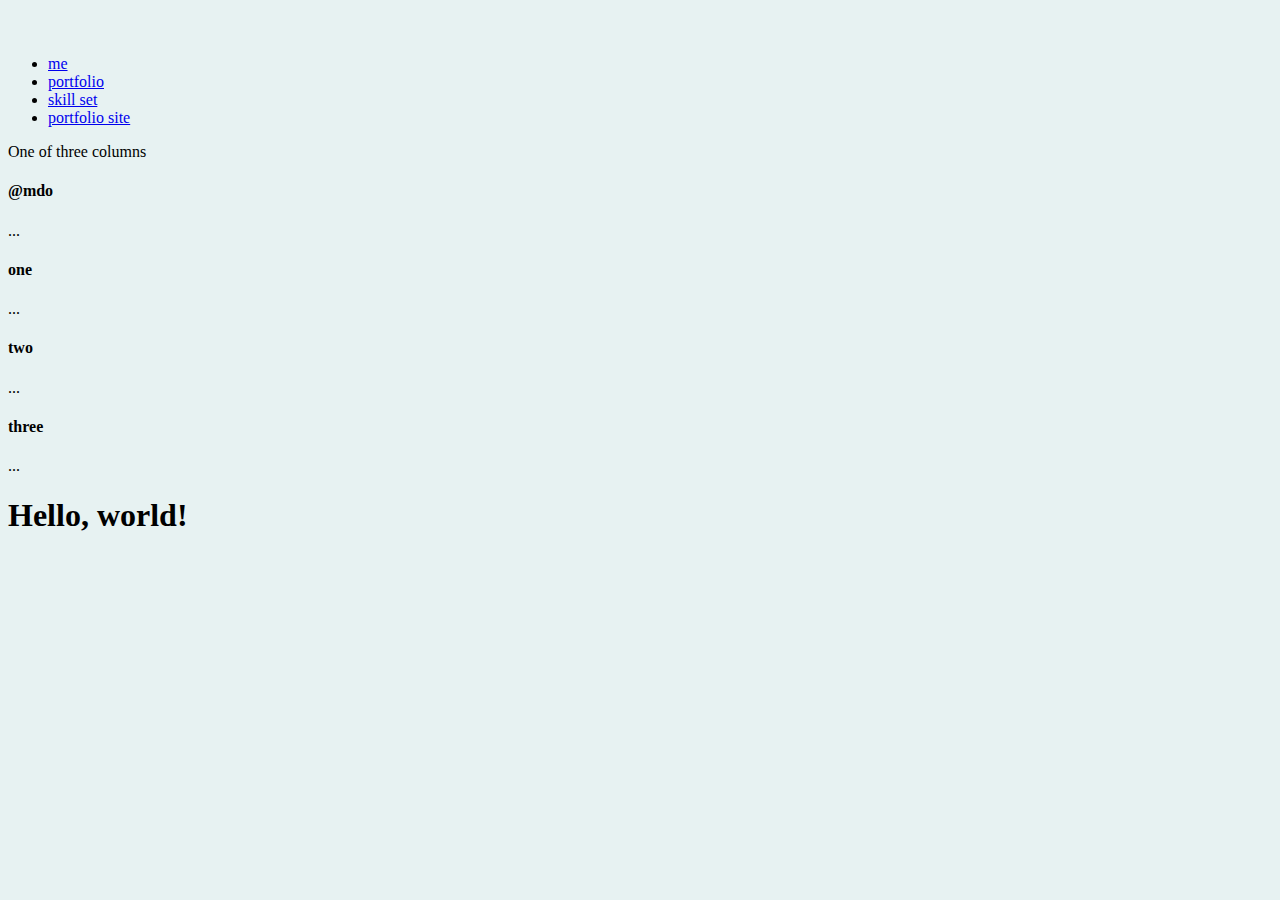
==== static/index.html @ f46d1382 "first commit" ====
<!doctype html>
<html lang="en">
  <head>
    <!-- Required meta tags -->
    <meta charset="utf-8">
    <meta name="viewport" content="width=device-width, initial-scale=1">

    <!-- Bootstrap CSS -->
    <link href="https://cdn.jsdelivr.net/npm/bootstrap@5.0.0-beta3/dist/css/bootstrap.min.css" rel="stylesheet" integrity="sha384-eOJMYsd53ii+scO/bJGFsiCZc+5NDVN2yr8+0RDqr0Ql0h+rP48ckxlpbzKgwra6" crossorigin="anonymous">

    <title>star-ho</title>
  </head>
  <body style="margin-top: 55px;background-color:#e7f2f2">
    <nav id="navbar" class="navbar fixed-top navbar-light bg-light px-3 justify-content-center" >
      <ul class="nav nav-pills ">
        <li class="nav-item">
          <a class="nav-link" href="#fat">me</a>
        </li>
        <li class="nav-item">
          <a class="nav-link" href="#fat">portfolio</a>
        </li>
        <li class="nav-item">
          <a class="nav-link" href="#fat">skill set</a>
        </li>
        <li class="nav-item">
          <a class="nav-link" href="#fat">portfolio site</a>
        </li>
      </ul>
    </nav>

  <div class="container">
    <div class="row">
      <div class="col align-self-end">
        One of three columns
      </div>
    </div>
  </div>
    <div data-bs-spy="scroll" data-bs-target="#navbar" data-bs-offset="0" tabindex="0">
 <h4 id="mdo">@mdo</h4>
      <p>...</p>
      <h4 id="one">one</h4>
      <p>...</p>
      <h4 id="two">two</h4>
      <p>...</p>
      <h4 id="three">three</h4>
      <p>...</p>
    </div>
    <h1>Hello, world!</h1>

    <!-- Optional JavaScript; choose one of the two! -->

    <!-- Option 1: Bootstrap Bundle with Popper -->
    <script src="https://cdn.jsdelivr.net/npm/bootstrap@5.0.0-beta3/dist/js/bootstrap.bundle.min.js" integrity="sha384-JEW9xMcG8R+pH31jmWH6WWP0WintQrMb4s7ZOdauHnUtxwoG2vI5DkLtS3qm9Ekf" crossorigin="anonymous"></script>

    <!-- Option 2: Separate Popper and Bootstrap JS -->
    <!--
    <script src="https://cdn.jsdelivr.net/npm/@popperjs/core@2.9.1/dist/umd/popper.min.js" integrity="sha384-SR1sx49pcuLnqZUnnPwx6FCym0wLsk5JZuNx2bPPENzswTNFaQU1RDvt3wT4gWFG" crossorigin="anonymous"></script>
    <script src="https://cdn.jsdelivr.net/npm/bootstrap@5.0.0-beta3/dist/js/bootstrap.min.js" integrity="sha384-j0CNLUeiqtyaRmlzUHCPZ+Gy5fQu0dQ6eZ/xAww941Ai1SxSY+0EQqNXNE6DZiVc" crossorigin="anonymous"></script>
    -->
  </body>
</html>
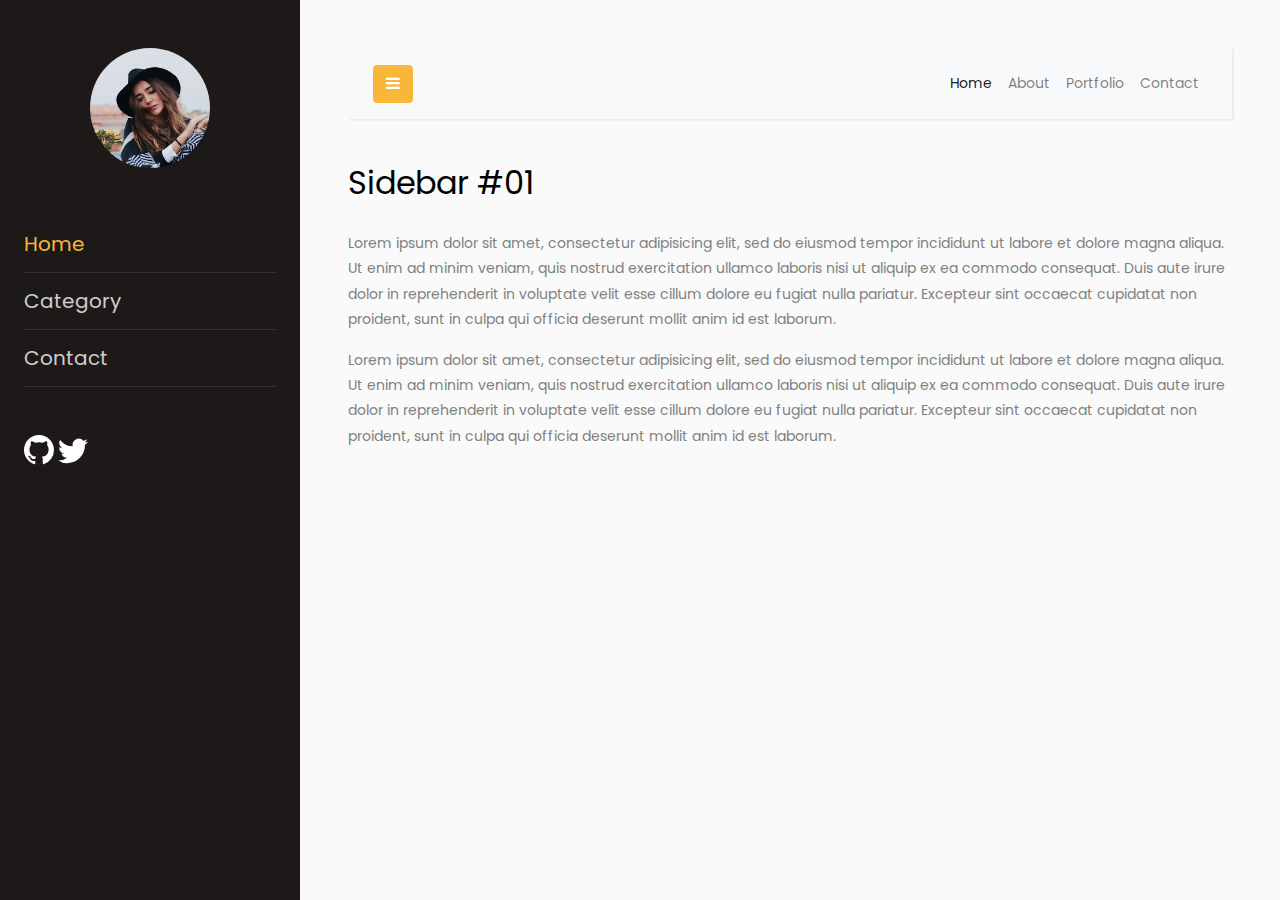
==== commit 19e57a07: "front change" ====
--- a/static/index.html
+++ b/static/index.html
@@ -1,61 +1,90 @@
 <!doctype html>
 <html lang="en">
   <head>
-    <!-- Required meta tags -->
+  	<title>Star-ho</title>
     <meta charset="utf-8">
-    <meta name="viewport" content="width=device-width, initial-scale=1">
+    <meta name="viewport" content="width=device-width, initial-scale=1, shrink-to-fit=no">
 
-    <!-- Bootstrap CSS -->
-    <link href="https://cdn.jsdelivr.net/npm/bootstrap@5.0.0-beta3/dist/css/bootstrap.min.css" rel="stylesheet" integrity="sha384-eOJMYsd53ii+scO/bJGFsiCZc+5NDVN2yr8+0RDqr0Ql0h+rP48ckxlpbzKgwra6" crossorigin="anonymous">
+    <link href="https://fonts.googleapis.com/css?family=Poppins:300,400,500,600,700,800,900" rel="stylesheet">
+		<style>
 
-    <title>star-ho</title>
+    </style>
+		<link rel="stylesheet" href="https://stackpath.bootstrapcdn.com/font-awesome/4.7.0/css/font-awesome.min.css">
+		<link rel="stylesheet" href="css/style.css">
   </head>
-  <body style="margin-top: 55px;background-color:#e7f2f2">
-    <nav id="navbar" class="navbar fixed-top navbar-light bg-light px-3 justify-content-center" >
-      <ul class="nav nav-pills ">
-        <li class="nav-item">
-          <a class="nav-link" href="#fat">me</a>
-        </li>
-        <li class="nav-item">
-          <a class="nav-link" href="#fat">portfolio</a>
-        </li>
-        <li class="nav-item">
-          <a class="nav-link" href="#fat">skill set</a>
-        </li>
-        <li class="nav-item">
-          <a class="nav-link" href="#fat">portfolio site</a>
-        </li>
-      </ul>
-    </nav>
+  <body>
+		<div class="wrapper d-flex align-items-stretch">
+			<nav id="sidebar">
+				<div class="p-4 pt-5">
+		  		<a href="#" class="img logo rounded-circle mb-5" style="background-image: url(images/logo.jpg);"></a>
+	        <ul class="list-unstyled components mb-5">
+	          <li class="active">
+	            <a href="" style="font-size: 20px;">Home</a>
+	          </li>
+	          <li>
+	            <a href="#" style="font-size: 20px;" >Category</a>
+	          </li>
+	          <li>
+              <a href="#" style="font-size: 20px;">Contact</a>
+	          </li>
+	        </ul>
 
-  <div class="container">
-    <div class="row">
-      <div class="col align-self-end">
-        One of three columns
+	        <div class="footer">
+            <!-- git icon -->
+            <svg xmlns="http://www.w3.org/2000/svg" width="30" height="30" fill="currentColor" class="bi bi-github" viewBox="0 0 16 16">
+              <path d="M8 0C3.58 0 0 3.58 0 8c0 3.54 2.29 6.53 5.47 7.59.4.07.55-.17.55-.38 0-.19-.01-.82-.01-1.49-2.01.37-2.53-.49-2.69-.94-.09-.23-.48-.94-.82-1.13-.28-.15-.68-.52-.01-.53.63-.01 1.08.58 1.23.82.72 1.21 1.87.87 2.33.66.07-.52.28-.87.51-1.07-1.78-.2-3.64-.89-3.64-3.95 0-.87.31-1.59.82-2.15-.08-.2-.36-1.02.08-2.12 0 0 .67-.21 2.2.82.64-.18 1.32-.27 2-.27.68 0 1.36.09 2 .27 1.53-1.04 2.2-.82 2.2-.82.44 1.1.16 1.92.08 2.12.51.56.82 1.27.82 2.15 0 3.07-1.87 3.75-3.65 3.95.29.25.54.73.54 1.48 0 1.07-.01 1.93-.01 2.2 0 .21.15.46.55.38A8.012 8.012 0 0 0 16 8c0-4.42-3.58-8-8-8z"/>
+            </svg>
+            <!-- twitter icon -->
+            <svg xmlns="http://www.w3.org/2000/svg" width="30" height="30" fill="currentColor" class="bi bi-twitter" viewBox="0 0 16 16">
+              <path d="M5.026 15c6.038 0 9.341-5.003 9.341-9.334 0-.14 0-.282-.006-.422A6.685 6.685 0 0 0 16 3.542a6.658 6.658 0 0 1-1.889.518 3.301 3.301 0 0 0 1.447-1.817 6.533 6.533 0 0 1-2.087.793A3.286 3.286 0 0 0 7.875 6.03a9.325 9.325 0 0 1-6.767-3.429 3.289 3.289 0 0 0 1.018 4.382A3.323 3.323 0 0 1 .64 6.575v.045a3.288 3.288 0 0 0 2.632 3.218 3.203 3.203 0 0 1-.865.115 3.23 3.23 0 0 1-.614-.057 3.283 3.283 0 0 0 3.067 2.277A6.588 6.588 0 0 1 .78 13.58a6.32 6.32 0 0 1-.78-.045A9.344 9.344 0 0 0 5.026 15z"/>
+            </svg>
+	        </div>
+
+	      </div>
+    	</nav>
+
+        <!-- Page Content  -->
+      <div id="content" class="p-4 p-md-5">
+
+        <nav class="navbar navbar-expand-lg navbar-light bg-light">
+          <div class="container-fluid">
+
+            <button type="button" id="sidebarCollapse" class="btn btn-primary">
+              <i class="fa fa-bars"></i>
+              <span class="sr-only">Toggle Menu</span>
+            </button>
+            <button class="btn btn-dark d-inline-block d-lg-none ml-auto" type="button" data-toggle="collapse" data-target="#navbarSupportedContent" aria-controls="navbarSupportedContent" aria-expanded="false" aria-label="Toggle navigation">
+                <i class="fa fa-bars"></i>
+            </button>
+
+            <div class="collapse navbar-collapse" id="navbarSupportedContent">
+              <ul class="nav navbar-nav ml-auto">
+                <li class="nav-item active">
+                    <a class="nav-link" href="#">Home</a>
+                </li>
+                <li class="nav-item">
+                    <a class="nav-link" href="#">About</a>
+                </li>
+                <li class="nav-item">
+                    <a class="nav-link" href="#">Portfolio</a>
+                </li>
+                <li class="nav-item">
+                    <a class="nav-link" href="#">Contact</a>
+                </li>
+              </ul>
+            </div>
+          </div>
+        </nav>
+
+        <h2 class="mb-4">Sidebar #01</h2>
+        <p>Lorem ipsum dolor sit amet, consectetur adipisicing elit, sed do eiusmod tempor incididunt ut labore et dolore magna aliqua. Ut enim ad minim veniam, quis nostrud exercitation ullamco laboris nisi ut aliquip ex ea commodo consequat. Duis aute irure dolor in reprehenderit in voluptate velit esse cillum dolore eu fugiat nulla pariatur. Excepteur sint occaecat cupidatat non proident, sunt in culpa qui officia deserunt mollit anim id est laborum.</p>
+        <p>Lorem ipsum dolor sit amet, consectetur adipisicing elit, sed do eiusmod tempor incididunt ut labore et dolore magna aliqua. Ut enim ad minim veniam, quis nostrud exercitation ullamco laboris nisi ut aliquip ex ea commodo consequat. Duis aute irure dolor in reprehenderit in voluptate velit esse cillum dolore eu fugiat nulla pariatur. Excepteur sint occaecat cupidatat non proident, sunt in culpa qui officia deserunt mollit anim id est laborum.</p>
       </div>
-    </div>
-  </div>
-    <div data-bs-spy="scroll" data-bs-target="#navbar" data-bs-offset="0" tabindex="0">
- <h4 id="mdo">@mdo</h4>
-      <p>...</p>
-      <h4 id="one">one</h4>
-      <p>...</p>
-      <h4 id="two">two</h4>
-      <p>...</p>
-      <h4 id="three">three</h4>
-      <p>...</p>
-    </div>
-    <h1>Hello, world!</h1>
+		</div>
 
-    <!-- Optional JavaScript; choose one of the two! -->
-
-    <!-- Option 1: Bootstrap Bundle with Popper -->
-    <script src="https://cdn.jsdelivr.net/npm/bootstrap@5.0.0-beta3/dist/js/bootstrap.bundle.min.js" integrity="sha384-JEW9xMcG8R+pH31jmWH6WWP0WintQrMb4s7ZOdauHnUtxwoG2vI5DkLtS3qm9Ekf" crossorigin="anonymous"></script>
-
-    <!-- Option 2: Separate Popper and Bootstrap JS -->
-    <!--
-    <script src="https://cdn.jsdelivr.net/npm/@popperjs/core@2.9.1/dist/umd/popper.min.js" integrity="sha384-SR1sx49pcuLnqZUnnPwx6FCym0wLsk5JZuNx2bPPENzswTNFaQU1RDvt3wT4gWFG" crossorigin="anonymous"></script>
-    <script src="https://cdn.jsdelivr.net/npm/bootstrap@5.0.0-beta3/dist/js/bootstrap.min.js" integrity="sha384-j0CNLUeiqtyaRmlzUHCPZ+Gy5fQu0dQ6eZ/xAww941Ai1SxSY+0EQqNXNE6DZiVc" crossorigin="anonymous"></script>
-    -->
+    <script src="js/jquery.min.js"></script>
+    <script src="js/popper.js"></script>
+    <script src="js/bootstrap.min.js"></script>
+    <script src="js/main.js"></script>
   </body>
 </html>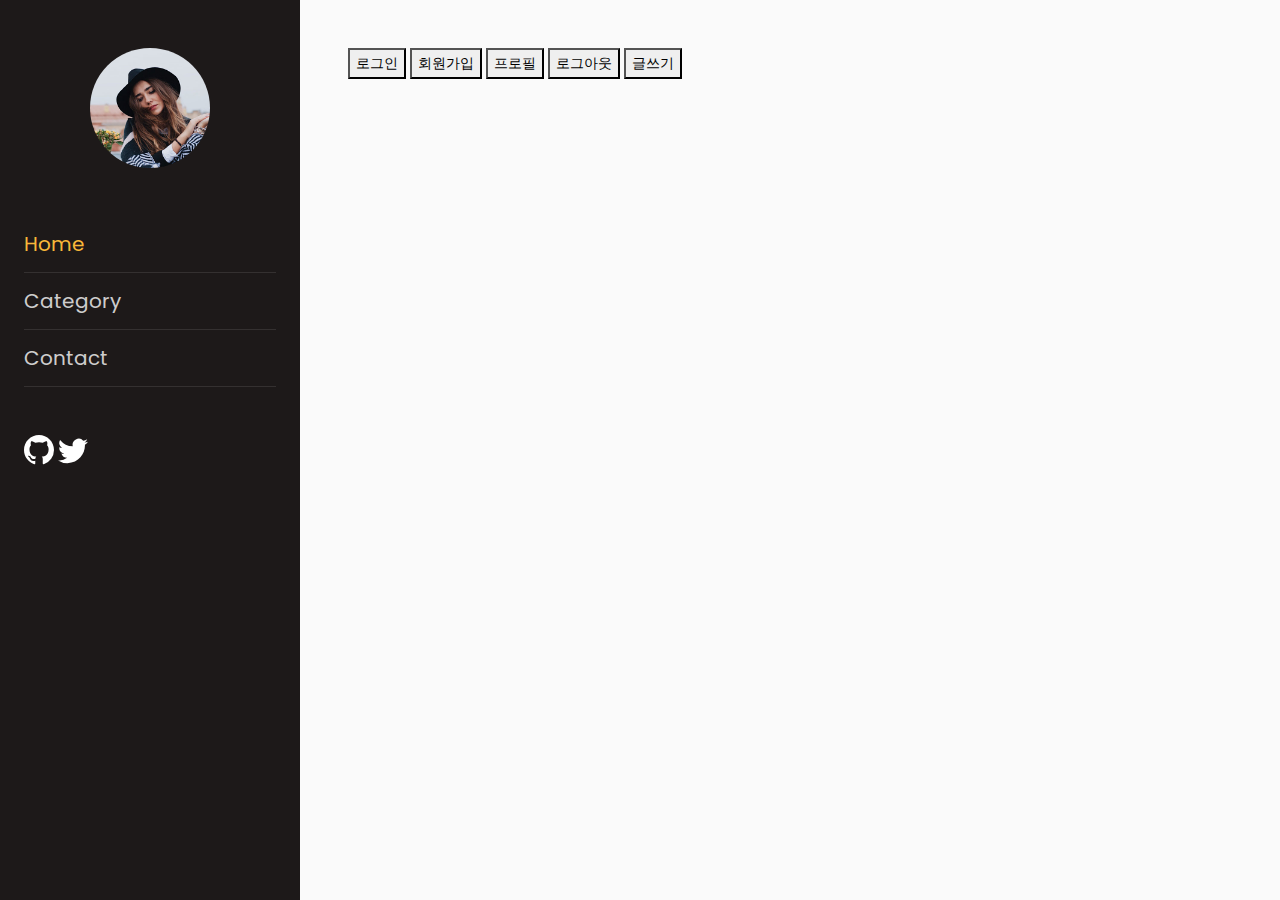
==== commit 8c8121be: "change..." ====
--- a/static/index.html
+++ b/static/index.html
@@ -4,8 +4,117 @@
   	<title>Star-ho</title>
     <meta charset="utf-8">
     <meta name="viewport" content="width=device-width, initial-scale=1, shrink-to-fit=no">
-
-    <link href="https://fonts.googleapis.com/css?family=Poppins:300,400,500,600,700,800,900" rel="stylesheet">
+    
+    <script src="//code.jquery.com/jquery-3.3.1.js"></script>
+    <link rel="stylesheet" href="/css/main.css">   
+     <link href="https://fonts.googleapis.com/css?family=Poppins:300,400,500,600,700,800,900" rel="stylesheet">
+    <script>
+      function logout(){
+        sessionStorage.removeItem('token')
+        location.href='/'
+        //jwt 제거하는거 요청해야함----------
+      }
+      function toCreatePage(){
+        fetch("/profile",{
+          method : "GET",
+          headers: {
+            "Content-Type": "application/json",
+            "Authorization" : sessionStorage.getItem('token')
+          }
+          })
+        .then(function (res){
+          if(res.status==200){
+            location.href='/board/create';
+          }else{
+          alert("로그인 해주시기 바랍니다")
+        }
+      })
+    }
+    (async () =>{
+      fetch("/board/list",{
+        method : "GET",
+        headers: {
+          "Content-Type": "application/json",
+          "Authorization" : sessionStorage.getItem('token')
+        }
+        })
+      .then(res=>res.json())
+      .then(res=>{
+        let thead=$('#thead')
+        let li = $('<tr>')
+        let id = $('<th>')
+        let title = $('<th>')
+        let createdAt = $('<th>')
+        id.css('width',"70")
+        id.css('text-align',"center")
+        createdAt.css('text-align',"center")
+        title.css('text-align',"center")
+        title.css('width',"280")
+        id.text('no')
+        title.text('제목')
+        createdAt.text('날짜')
+        li.append(id).append(title).append(createdAt)
+        thead.append(li)
+        let tbody=$('#tbody')
+        let len=res.length>6?6:res.length;
+        for (let i = 0; i <len ; i++) {
+          let li = $('<tr>')
+          li.addClass("cursor_test")
+          let id = $('<th >')
+          let title = $('<th >')
+          let createdAt = $('<th >')
+          id.css('width',"70")
+          id.css('text-align',"center")
+          createdAt.css('text-align',"center")
+          title.css('width',"280")
+          id.text(res[i].id)
+          title.text(res[i].title)
+          createdAt.text(''+new Date(res[i].createdAt).getFullYear()+'.'+(new Date(res[i].createdAt).getMonth()+1)+'.'+new Date(res[i].createdAt).getDate())
+          li.append(id).append(title).append(createdAt)
+          tbody.append(li)
+          }
+          clickTr();
+      })
+    })()
+    </script>
+      <script>
+      (async () => {
+        let res = await fetch("/profile",{
+          method : "GET",
+          headers: {
+            "Content-Type": "application/json",
+            "Authorization" : sessionStorage.getItem('token')
+          },
+        }).then(res=>res.json())
+        if(res.username){  
+          $('#signup').remove();
+          $('#login').remove();
+        }else{
+          $('#logout').remove();
+          $('#profile').remove()
+        }
+      })()
+        async function profile(){
+        let res =  await fetch("/profile",{
+            method : "GET",
+            headers: {
+              "Content-Type": "application/json",
+              "Authorization" : sessionStorage.getItem('token')
+          },
+        }).then(res=>res.json())
+        if(res.username){
+          alert("안녕하세요 "+res.username+"님");
+        }else{
+          alert("로그인이 필요합니다")
+        }
+        }
+        function clickTr(){
+          $("#table tr").click(function(){
+            if($(this)[0].children[0].textContent!='no')
+              location.href='/board/'+$(this)[0].children[0].textContent;
+        });
+        }
+      </script>
 		<style>
 
     </style>
@@ -42,49 +151,27 @@
 
 	      </div>
     	</nav>
-
         <!-- Page Content  -->
       <div id="content" class="p-4 p-md-5">
-
-        <nav class="navbar navbar-expand-lg navbar-light bg-light">
-          <div class="container-fluid">
-
-            <button type="button" id="sidebarCollapse" class="btn btn-primary">
-              <i class="fa fa-bars"></i>
-              <span class="sr-only">Toggle Menu</span>
-            </button>
-            <button class="btn btn-dark d-inline-block d-lg-none ml-auto" type="button" data-toggle="collapse" data-target="#navbarSupportedContent" aria-controls="navbarSupportedContent" aria-expanded="false" aria-label="Toggle navigation">
-                <i class="fa fa-bars"></i>
-            </button>
-
-            <div class="collapse navbar-collapse" id="navbarSupportedContent">
-              <ul class="nav navbar-nav ml-auto">
-                <li class="nav-item active">
-                    <a class="nav-link" href="#">Home</a>
-                </li>
-                <li class="nav-item">
-                    <a class="nav-link" href="#">About</a>
-                </li>
-                <li class="nav-item">
-                    <a class="nav-link" href="#">Portfolio</a>
-                </li>
-                <li class="nav-item">
-                    <a class="nav-link" href="#">Contact</a>
-                </li>
-              </ul>
+        <div id='login_wrapper' >
+          <div style='width:100%'>
+            <div class='btn_group' >
+            <button type="button"  id='login' onClick="location.href='/login.html'" class='button' >로그인</button> 
+            <button type="button"  id='signup' onClick="location.href='/signup.html'" class='button' >회원가입</button>
+            <button type="button"  id='profile' onClick="profile()" class='button' >프로필</button>
+            <button type="button"  id='logout' onClick="logout()" class='button' >로그아웃</button>
+            <button type="button"  onClick="toCreatePage()" class='button' >글쓰기</button>
             </div>
           </div>
-        </nav>
-
-        <h2 class="mb-4">Sidebar #01</h2>
-        <p>Lorem ipsum dolor sit amet, consectetur adipisicing elit, sed do eiusmod tempor incididunt ut labore et dolore magna aliqua. Ut enim ad minim veniam, quis nostrud exercitation ullamco laboris nisi ut aliquip ex ea commodo consequat. Duis aute irure dolor in reprehenderit in voluptate velit esse cillum dolore eu fugiat nulla pariatur. Excepteur sint occaecat cupidatat non proident, sunt in culpa qui officia deserunt mollit anim id est laborum.</p>
-        <p>Lorem ipsum dolor sit amet, consectetur adipisicing elit, sed do eiusmod tempor incididunt ut labore et dolore magna aliqua. Ut enim ad minim veniam, quis nostrud exercitation ullamco laboris nisi ut aliquip ex ea commodo consequat. Duis aute irure dolor in reprehenderit in voluptate velit esse cillum dolore eu fugiat nulla pariatur. Excepteur sint occaecat cupidatat non proident, sunt in culpa qui officia deserunt mollit anim id est laborum.</p>
-      </div>
+          <div>
+          <table class="type07" id="table" >
+          <thead id='thead'>
+          </thead>
+          <tbody  id="tbody"  >
+          </tbody>
+          </div>
+          </div>
+        </div>
 		</div>
-
-    <script src="js/jquery.min.js"></script>
-    <script src="js/popper.js"></script>
-    <script src="js/bootstrap.min.js"></script>
-    <script src="js/main.js"></script>
   </body>
 </html>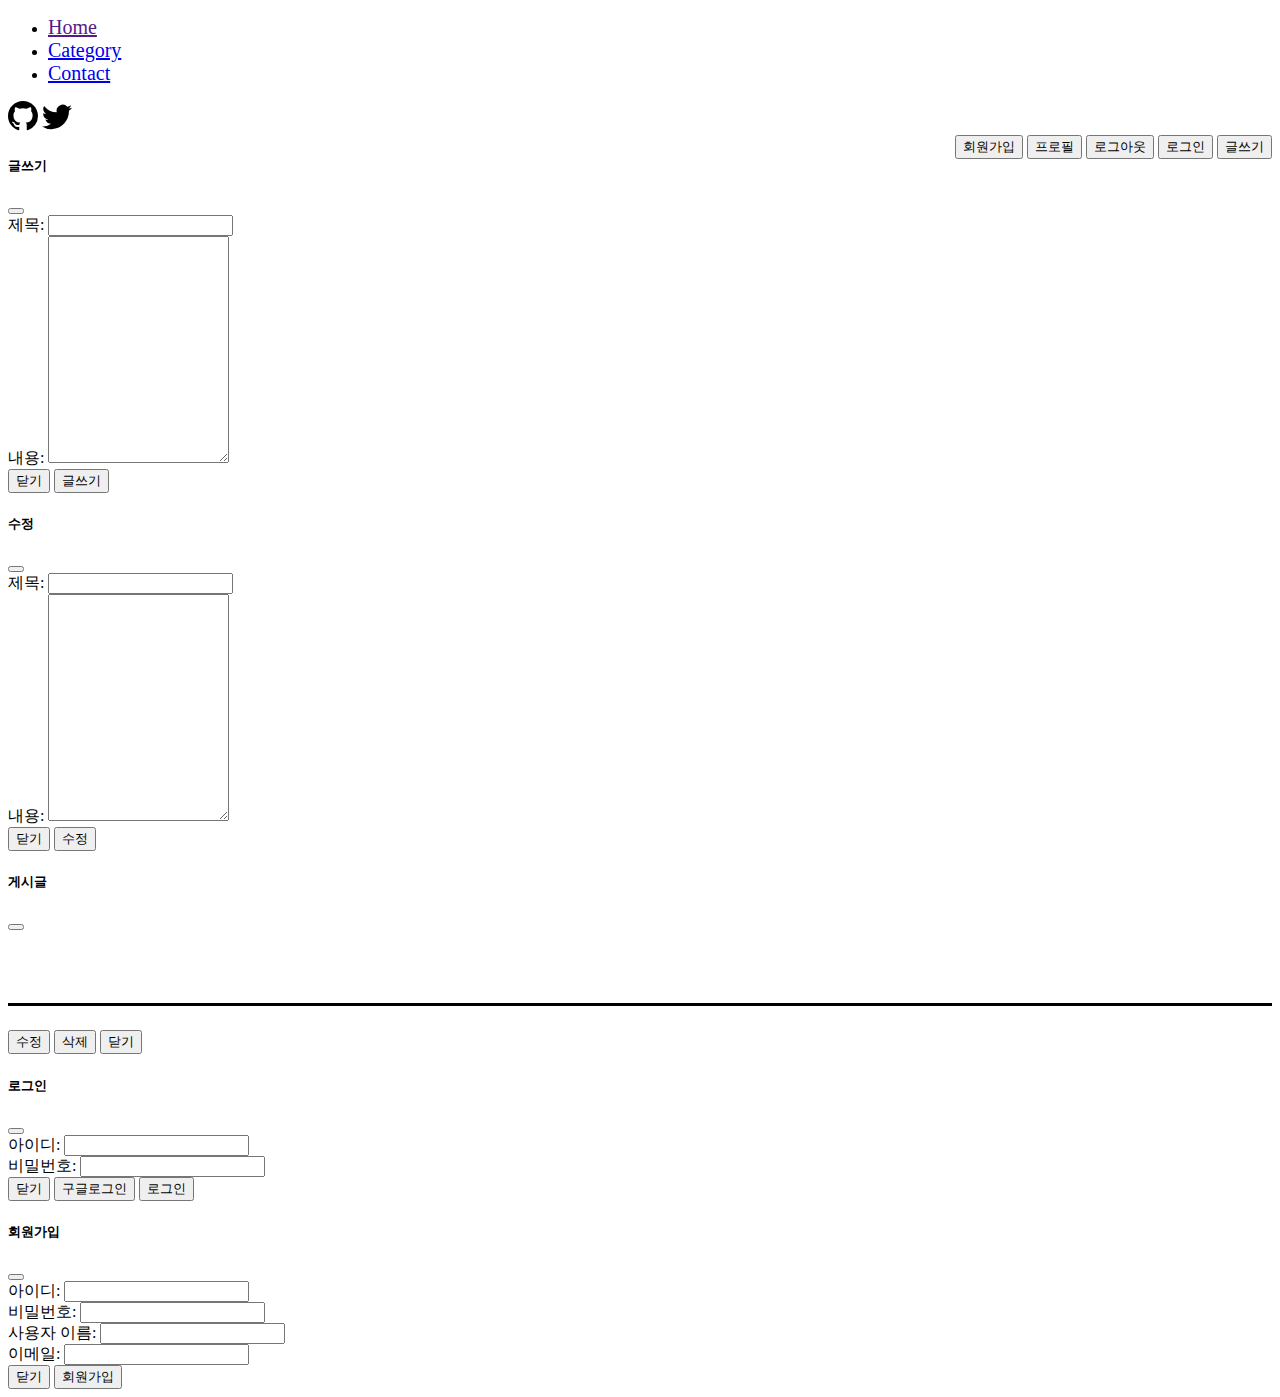
==== commit efec032d: "'complete'" ====
--- a/static/index.html
+++ b/static/index.html
@@ -8,28 +8,16 @@
     <script src="//code.jquery.com/jquery-3.3.1.js"></script>
     <link rel="stylesheet" href="/css/main.css">   
      <link href="https://fonts.googleapis.com/css?family=Poppins:300,400,500,600,700,800,900" rel="stylesheet">
+     <link href="https://cdn.jsdelivr.net/npm/bootstrap@5.0.0-beta3/dist/css/bootstrap.min.css" rel="stylesheet" integrity="sha384-eOJMYsd53ii+scO/bJGFsiCZc+5NDVN2yr8+0RDqr0Ql0h+rP48ckxlpbzKgwra6" crossorigin="anonymous">
+
+     <link rel="stylesheet" href="/css/style.css">
     <script>
       function logout(){
         sessionStorage.removeItem('token')
         location.href='/'
         //jwt 제거하는거 요청해야함----------
       }
-      function toCreatePage(){
-        fetch("/profile",{
-          method : "GET",
-          headers: {
-            "Content-Type": "application/json",
-            "Authorization" : sessionStorage.getItem('token')
-          }
-          })
-        .then(function (res){
-          if(res.status==200){
-            location.href='/board/create';
-          }else{
-          alert("로그인 해주시기 바랍니다")
-        }
-      })
-    }
+
     (async () =>{
       fetch("/board/list",{
         method : "GET",
@@ -40,40 +28,27 @@
         })
       .then(res=>res.json())
       .then(res=>{
-        let thead=$('#thead')
-        let li = $('<tr>')
-        let id = $('<th>')
-        let title = $('<th>')
-        let createdAt = $('<th>')
-        id.css('width',"70")
-        id.css('text-align',"center")
-        createdAt.css('text-align',"center")
-        title.css('text-align',"center")
-        title.css('width',"280")
-        id.text('no')
-        title.text('제목')
-        createdAt.text('날짜')
-        li.append(id).append(title).append(createdAt)
-        thead.append(li)
-        let tbody=$('#tbody')
+        let content_list=$('#content_list')
         let len=res.length>6?6:res.length;
         for (let i = 0; i <len ; i++) {
-          let li = $('<tr>')
-          li.addClass("cursor_test")
-          let id = $('<th >')
-          let title = $('<th >')
-          let createdAt = $('<th >')
-          id.css('width',"70")
-          id.css('text-align',"center")
-          createdAt.css('text-align',"center")
-          title.css('width',"280")
-          id.text(res[i].id)
-          title.text(res[i].title)
-          createdAt.text(''+new Date(res[i].createdAt).getFullYear()+'.'+(new Date(res[i].createdAt).getMonth()+1)+'.'+new Date(res[i].createdAt).getDate())
-          li.append(id).append(title).append(createdAt)
-          tbody.append(li)
+          let div = $('<div>');
+          let span_title= $('<a>');
+          let span_text= $('<span>');
+          let span_date= $('<span>');
+          span_title.text(res[i].title)
+          span_title.addClass('list_title')
+          span_title.attr('data-bs-toggle',"modal")
+          span_title.attr('data-bs-target',"#ViewModal")
+          span_title.attr('onClick',`listOne(${res[i].id})`)
+          span_text.text(res[i].text)
+          span_date.addClass('list_date')
+          span_date.text(''+new Date(res[i].createdAt).getFullYear()+'.'+(new Date(res[i].createdAt).getMonth()+1)+'.'+new Date(res[i].createdAt).getDate())
+          span_text.addClass('list_text')
+          
+          div.append(span_title).append(span_date).append($('</br>')).append($('</br>')).append(span_text)
+
+          content_list.append(div)
           }
-          clickTr();
       })
     })()
     </script>
@@ -91,7 +66,7 @@
           $('#login').remove();
         }else{
           $('#logout').remove();
-          $('#profile').remove()
+          $('#profile').remove();
         }
       })()
         async function profile(){
@@ -108,24 +83,16 @@
           alert("로그인이 필요합니다")
         }
         }
-        function clickTr(){
-          $("#table tr").click(function(){
-            if($(this)[0].children[0].textContent!='no')
-              location.href='/board/'+$(this)[0].children[0].textContent;
-        });
-        }
+
       </script>
-		<style>
-
-    </style>
-		<link rel="stylesheet" href="https://stackpath.bootstrapcdn.com/font-awesome/4.7.0/css/font-awesome.min.css">
-		<link rel="stylesheet" href="css/style.css">
+  
+
   </head>
   <body>
 		<div class="wrapper d-flex align-items-stretch">
 			<nav id="sidebar">
 				<div class="p-4 pt-5">
-		  		<a href="#" class="img logo rounded-circle mb-5" style="background-image: url(images/logo.jpg);"></a>
+		  		<a href="#" class="img logo rounded-circle mb-5" style="background-image: url(images/logo.png);"></a>
 	        <ul class="list-unstyled components mb-5">
 	          <li class="active">
 	            <a href="" style="font-size: 20px;">Home</a>
@@ -152,26 +119,392 @@
 	      </div>
     	</nav>
         <!-- Page Content  -->
-      <div id="content" class="p-4 p-md-5">
+      <div id="content">
         <div id='login_wrapper' >
           <div style='width:100%'>
-            <div class='btn_group' >
-            <button type="button"  id='login' onClick="location.href='/login.html'" class='button' >로그인</button> 
-            <button type="button"  id='signup' onClick="location.href='/signup.html'" class='button' >회원가입</button>
-            <button type="button"  id='profile' onClick="profile()" class='button' >프로필</button>
-            <button type="button"  id='logout' onClick="logout()" class='button' >로그아웃</button>
-            <button type="button"  onClick="toCreatePage()" class='button' >글쓰기</button>
+            <div class='btn_group' style="float: right;" >
+              <button type="button"  data-bs-toggle="modal" data-bs-target="#signupModal" class='button' id="signup" >회원가입</button>
+              <button type="button"  id='profile' onClick="profile()" class='button' >프로필</button>
+              <button type="button"  id='logout' onClick="logout()" class='button' >로그아웃</button>
+              <button type="button"  data-bs-toggle="modal" data-bs-target="#loginModal" class='button' id="login" >로그인</button>
+              <button type="button"  data-bs-toggle="modal" data-bs-target="#writeModal" class='button' id="write" onClick='createAuth()' >글쓰기</button>
             </div>
           </div>
-          <div>
-          <table class="type07" id="table" >
-          <thead id='thead'>
-          </thead>
-          <tbody  id="tbody"  >
-          </tbody>
-          </div>
+          <div id="content_list">
+
           </div>
         </div>
 		</div>
+
+
+
+    <!--게시판 생성 모달-->
+    <div class="modal fade" id="writeModal" tabindex="-1" aria-labelledby="writeModalLabel" aria-hidden="true">
+      <div class="modal-dialog">
+        <div class="modal-content">
+          <div class="modal-header">
+            <h5 class="title" >글쓰기</h5>
+            <button type="button" class="btn-close" data-bs-dismiss="modal" aria-label="Close"></button>
+          </div>
+          <div class="modal-body">
+            <form>
+              <div class="mb-3">
+                <label for="recipient-name" class="col-form-label">제목:</label>
+                <input type="text" class="form-control" id="boardTitle">
+              </div>
+              <div class="mb-3">
+                <label for="message-text" class="col-form-label">내용:</label>
+                <textarea class="form-control" style="min-height :calc(15.5em + .75rem + 2px)" id="boardText"></textarea>
+              </div>
+            </form>
+          </div>
+          <div class="modal-footer">
+            <button type="button" class="btn btn-secondary" data-bs-dismiss="modal">닫기</button>
+            <button type="button" class="btn btn-primary" onClick='createBoard()' >글쓰기</button>
+          </div>
+        </div>
+      </div>
+    </div>
+
+    <!--게시판 수정 모달-->
+    <div class="modal fade" id="updateModal" tabindex="-1" aria-labelledby="writeModalLabel" aria-hidden="true">
+      <div class="modal-dialog">
+        <div class="modal-content">
+          <div class="modal-header">
+            <h5 class="title" >수정</h5>
+            <button type="button" class="btn-close" data-bs-dismiss="modal" aria-label="Close"></button>
+          </div>
+          <div class="modal-body">
+            <form>
+              <div class="mb-3">
+                <label for="recipient-name" class="col-form-label">제목:</label>
+                <input type="text" class="form-control" id="updateBoardTitle">
+              </div>
+              <div class="mb-3">
+                <label for="message-text" class="col-form-label">내용:</label>
+                <textarea class="form-control" style="min-height :calc(15.5em + .75rem + 2px)" id="updateBoardText"></textarea>
+              </div>
+            </form>
+          </div>
+          <div class="modal-footer">
+            <button type="button" class="btn btn-secondary" data-bs-dismiss="modal">닫기</button>
+            <button type="button" class="btn btn-primary" onClick='UpdateContents()'>수정</button>
+          </div>
+        </div>
+      </div>
+    </div>
+
+    <!--게시글 조회 모달-->
+    <div class="modal fade" id="ViewModal" tabindex="-1" aria-labelledby="ViewModalLabel" aria-hidden="true">
+      <div class="modal-dialog">
+        <div class="modal-content">
+          <div class="modal-header">
+            <h5 class="title"  >게시글</h5>
+            <button type="button" class="btn-close" data-bs-dismiss="modal" aria-label="Close"></button>
+          </div>
+          <div class="modal-body">
+            <form>
+              <div style="padding: 0px 0px 0px;">
+                <p style="font-size:xx-large;padding: 0px 0px 0px;" for="recipient-name" class="col-form-label" id="content_title"></label>
+              </div>
+              <div class="mb-3" style="border-bottom: solid;padding-bottom: 2.5rem; padding-top: 0;">
+                <p style="font-size:large; float: left; padding-top: 0;" for="recipient-name" class="col-form-label" id="content_username"></label>
+
+                <p style="font-size:large; float:right" for="recipient-name" class="col-form-label" id="content_date"></label>
+              </div>
+              <div class="mb-3">
+                <p style="font-size:x-large;word-break: break-all;" for="message-text" class="col-form-label" id="content_text"></label>
+              </div>
+            </form>
+          </div>
+          <div class="modal-footer">
+            <button type="button"  data-bs-toggle="modal" data-bs-target="#updateModal" class='btn btn-primary' id="write" data-bs-dismiss="modal" onClick='loadUpdateContents()' >수정</button>
+            <button type="button" class="btn btn-primary" onClick='deleteContents()' >삭제</button>
+            <button type="button" class="btn btn-secondary" data-bs-dismiss="modal">닫기</button>
+          </div>
+        </div>
+      </div>
+    </div>
+
+    <!--로그인 모달-->
+    <div class="modal fade" id="loginModal" tabindex="-1" aria-labelledby="loginLabel" aria-hidden="true">
+      <div class="modal-dialog">
+        <div class="modal-content">
+          <div class="modal-header">
+            <h5 class="title" >로그인</h5>
+            <button type="button" class="btn-close" data-bs-dismiss="modal" aria-label="Close"></button>
+          </div>
+          <div class="modal-body">
+            <form>
+              <div class="mb-3">
+                <label for="recipient-name" class="col-form-label">아이디:</label>
+                <input type="text" class="form-control" id="id">
+              </div>
+              <div class="mb-3">
+                <label for="message-text" class="col-form-label">비밀번호:</label>
+                <input type="password" class="form-control" id="pw">
+
+              </div>
+            </form>
+          </div>
+          <div class="modal-footer">
+            <button type="button" class="btn btn-secondary" data-bs-dismiss="modal">닫기</button>
+            <button type="button" class="btn btn-primary" onClick="location.href='/auth/login/google'" class='button' >구글로그인</button>
+            <button type="button" class="btn btn-primary" onClick='login()'>로그인</button>
+          </div>
+        </div>
+      </div>
+    </div>
+
+    <!--회원가입 모달-->
+    <div class="modal fade" id="signupModal" tabindex="-1" aria-labelledby="signupLabel" aria-hidden="true">
+      <div class="modal-dialog">
+        <div class="modal-content">
+          <div class="modal-header">
+            <h5 class="title" >회원가입</h5>
+            <button type="button" class="btn-close" data-bs-dismiss="modal" aria-label="Close"></button>
+          </div>
+          <div class="modal-body">
+            <form>
+              <div class="mb-3">
+                <label for="recipient-name" class="col-form-label">아이디:</label>
+                <input type="text" class="form-control" id="signup_id">
+              </div>
+              <div class="mb-3">
+                <label for="message-text" class="col-form-label">비밀번호:</label>
+                <input type="password" class="form-control" id="signup_pw">
+              </div>
+              <div class="mb-3">
+                <label for="message-text" class="col-form-label">사용자 이름:</label>
+                <input type="text" class="form-control" id="signup_username">
+              </div>              
+              <div class="mb-3">
+                <label for="message-text" class="col-form-label">이메일:</label>
+                <input type="text" class="form-control" id="signup_email">
+              </div>
+            </form>
+          </div>
+          <div class="modal-footer">
+            <button type="button" class="btn btn-secondary" data-bs-dismiss="modal">닫기</button>
+            <button type="button" class="btn btn-primary" onClick='signup()'>회원가입</button>
+          </div>
+        </div>
+      </div>
+    </div>
+
+    <script>
+      let curContents;
+      function login(){
+        let id = document.getElementById("id").value;
+        let pw = document.getElementById("pw").value;
+        fetch("/auth/login",{
+            method : "POST",
+            headers: {
+              "Content-Type": "application/json",
+            },
+            body:JSON.stringify({
+            "id":id,
+            "password":pw
+        }),
+      })
+      .then(res=>res.json())
+      .then(res=>{
+        if(res.success){
+          sessionStorage.setItem("token",res.token);
+          alert("로그인성공");
+          location.href='/board';
+          }else{
+            alert("id와 비밀번호를 확인해 주시기 바랍니다");
+          }
+        })
+      }
+      function createAuth(){
+      fetch("/profile",{
+            method : "GET",
+            headers: {
+              "Content-Type": "application/json",
+              "Authorization" : sessionStorage.getItem('token')
+          },
+          }).then(res=>res.json())
+          .then(res=>{
+            if(res.username){
+            }else{
+              alert("로그인이 필요합니다")
+              location.href='/'
+          }
+        })
+      }
+      function createBoard(title,text){
+        var title =  document.getElementById("boardTitle").value;
+        var text = document.getElementById("boardText").value;
+        if( title ==''){
+        alert("제목을 입력해 주세요");
+        return;
+      }
+      if( text ==''){
+        alert("내용을 입력해 주세요");
+        return;
+      }
+      fetch("/board/create",{
+          method : "Put",
+          headers: {
+            "Content-Type": "application/json",
+            "Authorization" : sessionStorage.getItem("token")
+          },
+          body:JSON.stringify({
+          "title":title,
+          "text":text
+      }),
+    })
+    .then(res=>res.json())
+    .then(res=>{
+      if(res.id){
+        alert("게시글이 작성되었습니다")
+        location.href='/'
+        }
+      })
+    
+      }
+
+        function signup(){
+          let id = document.getElementById("signup_id").value;
+          let pw = document.getElementById("signup_pw").value;
+          let username = document.getElementById("signup_username").value;
+          let email = document.getElementById("signup_email").value;
+  
+          if( id ==''){
+            alert("아이디를 입력해 주세요");
+            return;
+          }
+          if( pw ==''){
+            alert("비밀번호를 입력해 주세요");
+            return;
+          }
+          if( username ==''){
+            alert("사용자 이름을 입력해 주세요");
+            return;
+          }
+          fetch("/users/signup",{
+              method : "Put",
+              headers: {
+                "Content-Type": "application/json",
+              },
+              body: JSON.stringify({
+              id: id,
+              username: username,
+              password: pw,
+              email:email
+            }),
+          })
+          .then(res=>res.json())
+          .then(res=>{
+            if(res.identifedNumber){
+              alert("회원가입 성공")
+              location.href='/'
+            }
+            else if(res.msg){
+              alert(res.msg);
+            }else{
+              alert('다시시도해주세요')
+            }
+          })
+        }
+
+        function listOne(id){
+          curContents=id
+          let title = document.getElementById("content_title");
+          let text = document.getElementById("content_text");
+          let date = document.getElementById("content_date");
+          let username = document.getElementById("content_username");
+          fetch(`/board/${id}`,{
+              method : "GET",
+          })
+          .then(res=>res.json())
+          .then(res=>{
+            title.innerHTML=res.title
+            text.innerHTML=res.text
+            username.innerHTML='작성자 : '+res.username
+            date.innerHTML=''+new Date(res.date).getFullYear()+'.'+(new Date(res.date).getMonth()+1)+'.'+new Date(res.date).getDate()
+          })
+        }
+        function deleteContents(){
+          fetch(`/board/delete/${curContents}`,{
+            method : "DELETE",
+            headers: {
+              "Content-Type": "application/json",
+              "Authorization" : sessionStorage.getItem('token')
+            }
+          })
+        .then(function (res){
+          if(res.status==200){
+            alert("삭제 성공")
+            location.href='/';
+          }else{
+          alert("작성자만 삭제 가능합니다")
+          location.href='/';
+        }
+        })
+      }
+      function loadUpdateContents(){
+          let title = document.getElementById("updateBoardTitle");
+          let text = document.getElementById("updateBoardText");
+
+          fetch(`/board/update/${curContents}`,{
+              method : "Get",
+              headers: {
+              "Authorization" : sessionStorage.getItem('token')
+            }
+          })
+          .then(res=>res.json())
+          .then(res=>{
+              if(res.title){
+                title.value=res.title
+                text.value=res.text
+              }else{
+              alert("작성자만 수정 가능합니다")
+              location.href='/';
+            }
+
+          })
+      }
+      function UpdateContents(){
+        let title = document.getElementById("updateBoardTitle").value;
+        let text = document.getElementById("updateBoardText").value;
+        if( title ==''){
+          alert("제목을 입력해 주세요");
+          return;
+        }
+        if( text ==''){
+          alert("내용을 입력해 주세요");
+          return;
+        }
+        fetch(`/board/update/${curContents}`,{
+            method : "PATCH",
+            headers: {
+              "Content-Type": "application/json",
+              "Authorization" : sessionStorage.getItem("token")
+            },
+            body:JSON.stringify({
+            "title":title,
+            "text":text
+        }),
+      })
+      .then(res=>{
+        console.log(res)
+        console.log(res.status)
+
+        if(res.status===200){
+          alert("게시글이 수정되었습니다")
+          location.href='/'
+        }else{
+          alert("게시글은 작성자만 수정이 가능합니다");
+          location.href='/';
+        }
+        })
+      }
+      </script>
+
+    <script src="https://cdn.jsdelivr.net/npm/@popperjs/core@2.9.1/dist/umd/popper.min.js" integrity="sha384-SR1sx49pcuLnqZUnnPwx6FCym0wLsk5JZuNx2bPPENzswTNFaQU1RDvt3wT4gWFG" crossorigin="anonymous"></script>
+    <script src="https://cdn.jsdelivr.net/npm/bootstrap@5.0.0-beta3/dist/js/bootstrap.min.js" integrity="sha384-j0CNLUeiqtyaRmlzUHCPZ+Gy5fQu0dQ6eZ/xAww941Ai1SxSY+0EQqNXNE6DZiVc" crossorigin="anonymous"></script>
   </body>
 </html>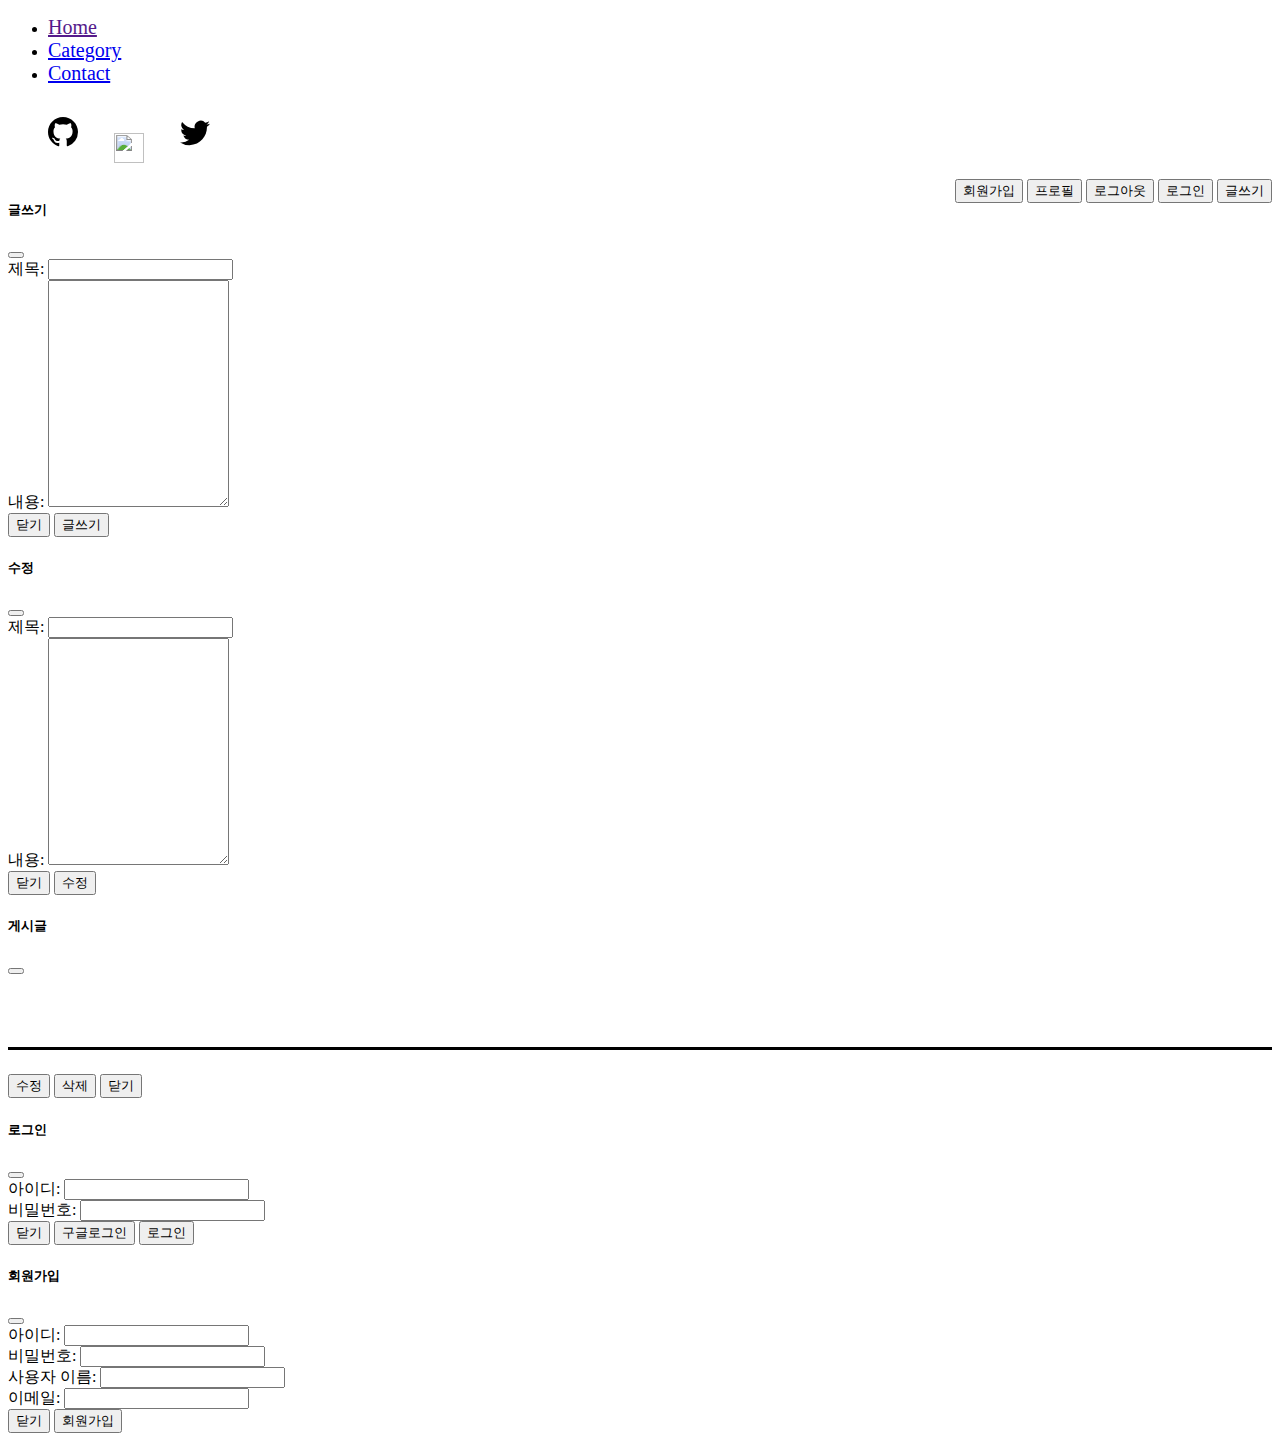
==== commit 163f9434: "'complete'" ====
--- a/static/index.html
+++ b/static/index.html
@@ -37,9 +37,10 @@
           let span_date= $('<span>');
           span_title.text(res[i].title)
           span_title.addClass('list_title')
-          span_title.attr('data-bs-toggle',"modal")
-          span_title.attr('data-bs-target',"#ViewModal")
-          span_title.attr('onClick',`listOne(${res[i].id})`)
+          div.attr('data-bs-toggle',"modal")
+          div.attr('data-bs-target',"#ViewModal")
+          div.attr('onClick',`listOne(${res[i].id})`)
+          div.attr('style','cursor: pointer;')
           span_text.text(res[i].text)
           span_date.addClass('list_date')
           span_date.text(''+new Date(res[i].createdAt).getFullYear()+'.'+(new Date(res[i].createdAt).getMonth()+1)+'.'+new Date(res[i].createdAt).getDate())
@@ -105,15 +106,17 @@
 	          </li>
 	        </ul>
 
-	        <div class="footer">
+	        <div class="footer" style="padding: 0 1.5rem 0 1.5rem;">
             <!-- git icon -->
-            <svg xmlns="http://www.w3.org/2000/svg" width="30" height="30" fill="currentColor" class="bi bi-github" viewBox="0 0 16 16">
+            <svg xmlns="http://www.w3.org/2000/svg" onclick="location.href='https://github.com/Star-ho'" style="margin: 1rem;cursor: pointer;" width="30" height="30" fill="currentColor" class="bi bi-github" viewBox="0 0 16 16">
               <path d="M8 0C3.58 0 0 3.58 0 8c0 3.54 2.29 6.53 5.47 7.59.4.07.55-.17.55-.38 0-.19-.01-.82-.01-1.49-2.01.37-2.53-.49-2.69-.94-.09-.23-.48-.94-.82-1.13-.28-.15-.68-.52-.01-.53.63-.01 1.08.58 1.23.82.72 1.21 1.87.87 2.33.66.07-.52.28-.87.51-1.07-1.78-.2-3.64-.89-3.64-3.95 0-.87.31-1.59.82-2.15-.08-.2-.36-1.02.08-2.12 0 0 .67-.21 2.2.82.64-.18 1.32-.27 2-.27.68 0 1.36.09 2 .27 1.53-1.04 2.2-.82 2.2-.82.44 1.1.16 1.92.08 2.12.51.56.82 1.27.82 2.15 0 3.07-1.87 3.75-3.65 3.95.29.25.54.73.54 1.48 0 1.07-.01 1.93-.01 2.2 0 .21.15.46.55.38A8.012 8.012 0 0 0 16 8c0-4.42-3.58-8-8-8z"/>
             </svg>
+            <img src='/images/blog_image.png'  onclick="location.href='https://star-ho.github.io'" style="margin: 1rem;cursor: pointer;" width="30" height="30" />
             <!-- twitter icon -->
-            <svg xmlns="http://www.w3.org/2000/svg" width="30" height="30" fill="currentColor" class="bi bi-twitter" viewBox="0 0 16 16">
+            <svg xmlns="http://www.w3.org/2000/svg" width="30" height="30" onclick="location.href='https://twitter.com/starho20'" style="margin: 1rem;cursor: pointer;" fill="currentColor" class="bi bi-twitter" viewBox="0 0 16 16">
               <path d="M5.026 15c6.038 0 9.341-5.003 9.341-9.334 0-.14 0-.282-.006-.422A6.685 6.685 0 0 0 16 3.542a6.658 6.658 0 0 1-1.889.518 3.301 3.301 0 0 0 1.447-1.817 6.533 6.533 0 0 1-2.087.793A3.286 3.286 0 0 0 7.875 6.03a9.325 9.325 0 0 1-6.767-3.429 3.289 3.289 0 0 0 1.018 4.382A3.323 3.323 0 0 1 .64 6.575v.045a3.288 3.288 0 0 0 2.632 3.218 3.203 3.203 0 0 1-.865.115 3.23 3.23 0 0 1-.614-.057 3.283 3.283 0 0 0 3.067 2.277A6.588 6.588 0 0 1 .78 13.58a6.32 6.32 0 0 1-.78-.045A9.344 9.344 0 0 0 5.026 15z"/>
             </svg>
+
 	        </div>
 
 	      </div>
